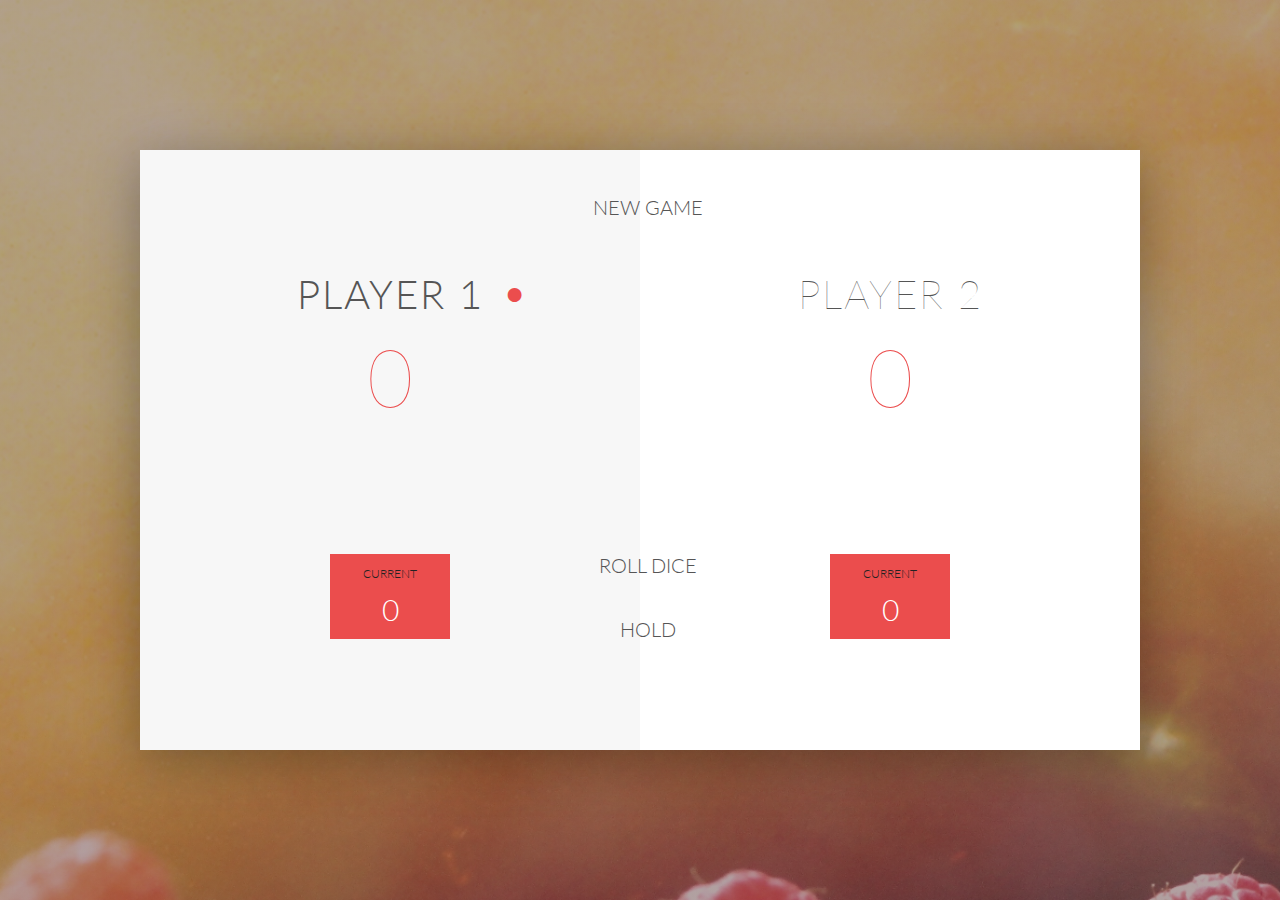
==== My Work/4-DOM-manipulation-&-events/index.html @ f0dc3bac "Added my work (notes and scripts) to my fork" ====
<!DOCTYPE html>
<html lang="en">
    <head>
        <meta charset="UTF-8">
        <link href="https://fonts.googleapis.com/css?family=Lato:100,300,600" rel="stylesheet" type="text/css">
        <link href="http://code.ionicframework.com/ionicons/2.0.1/css/ionicons.min.css" rel="stylesheet" type="text/css">
        <link type="text/css" rel="stylesheet" href="style.css">

        <title>Pig Game</title>
    </head>

    <body>
        <div class="wrapper clearfix">
            <div class="player-0-panel active">
                <div class="player-name" id="name-0">Player 1</div>
                <div class="player-score" id="score-0">0</div>
                <div class="player-current-box">
                    <div class="player-current-label">Current</div>
                    <div class="player-current-score" id="current-0">0</div>
                </div>
            </div>

            <div class="player-1-panel">
                <div class="player-name" id="name-1">Player 2</div>
                <div class="player-score" id="score-1">0</div>
                <div class="player-current-box">
                    <div class="player-current-label">Current</div>
                    <div class="player-current-score" id="current-1">0</div>
                </div>
            </div>

            <button class="btn-new"><i class="ion-ios-plus-outline"></i>New game</button>
            <button class="btn-roll"><i class="ion-ios-loop"></i>Roll dice</button>
            <button class="btn-hold"><i class="ion-ios-download-outline"></i>Hold</button>

            <img src="#" alt="Dice" class="dice">
        </div>

        <script src="app.js"></script>
    </body>
</html>
---- My Work/4-DOM-manipulation-&-events/style.css ----
/**********************************************
*** GENERAL
**********************************************/

* {
    margin: 0;
    padding: 0;
    box-sizing: border-box;
    
}

.clearfix::after {
    content: "";
    display: table;
    clear: both;
}

body {
    background-image: linear-gradient(rgba(62, 20, 20, 0.4), rgba(62, 20, 20, 0.4)), url(back.jpg);
    background-size: cover;
    background-position: center;
    font-family: Lato;
    font-weight: 300;
    position: relative;
    height: 100vh;
    color: #555;
}

.wrapper {
    width: 1000px;
    position: absolute;
    top: 50%;
    left: 50%;
    transform: translate(-50%, -50%);
    background-color: #fff;
    box-shadow: 0px 10px 50px rgba(0, 0, 0, 0.3);
    overflow: hidden;
}

.player-0-panel,
.player-1-panel {
    width: 50%;
    float: left;
    height: 600px;
    padding: 100px;
}



/**********************************************
*** PLAYERS
**********************************************/

.player-name {
    font-size: 40px;
    text-align: center;
    text-transform: uppercase;
    letter-spacing: 2px;
    font-weight: 100;
    margin-top: 20px;
    margin-bottom: 10px;
    position: relative;
}

.player-score {
    text-align: center;
    font-size: 80px;
    font-weight: 100;
    color: #EB4D4D;
    margin-bottom: 130px;
}

.active { background-color: #f7f7f7; }
.active .player-name { font-weight: 300; }

.active .player-name::after {
    content: "\2022";
    font-size: 47px;
    position: absolute;
    color: #EB4D4D;
    top: -7px;
    right: 10px;
    
}

.player-current-box {
    background-color: #EB4D4D;
    color: #fff;
    width: 40%;
    margin: 0 auto;
    padding: 12px;
    text-align: center;
}

.player-current-label {
    text-transform: uppercase;
    margin-bottom: 10px;
    font-size: 12px;
    color: #222;
}

.player-current-score {
    font-size: 30px;
}

button {
    position: absolute;
    width: 200px;
    left: 50%;
    transform: translateX(-50%);
    color: #555;
    background: none;
    border: none;
    font-family: Lato;
    font-size: 20px;
    text-transform: uppercase;
    cursor: pointer;
    font-weight: 300;
    transition: background-color 0.3s, color 0.3s;
}

button:hover { font-weight: 600; }
button:hover i { margin-right: 20px; }

button:focus {
    outline: none;
}

i {
    color: #EB4D4D;
    display: inline-block;
    margin-right: 15px;
    font-size: 32px;
    line-height: 1;
    vertical-align: text-top;
    margin-top: -4px;
    transition: margin 0.3s;
}

.btn-new { top: 45px;}
.btn-roll { top: 403px;}
.btn-hold { top: 467px;}

.dice {
    position: absolute;
    left: 50%;
    top: 178px;
    transform: translateX(-50%);
    height: 100px;
    box-shadow: 0px 10px 60px rgba(0, 0, 0, 0.10);
}

.winner { background-color: #f7f7f7; }
.winner .player-name { font-weight: 300; color: #EB4D4D; }
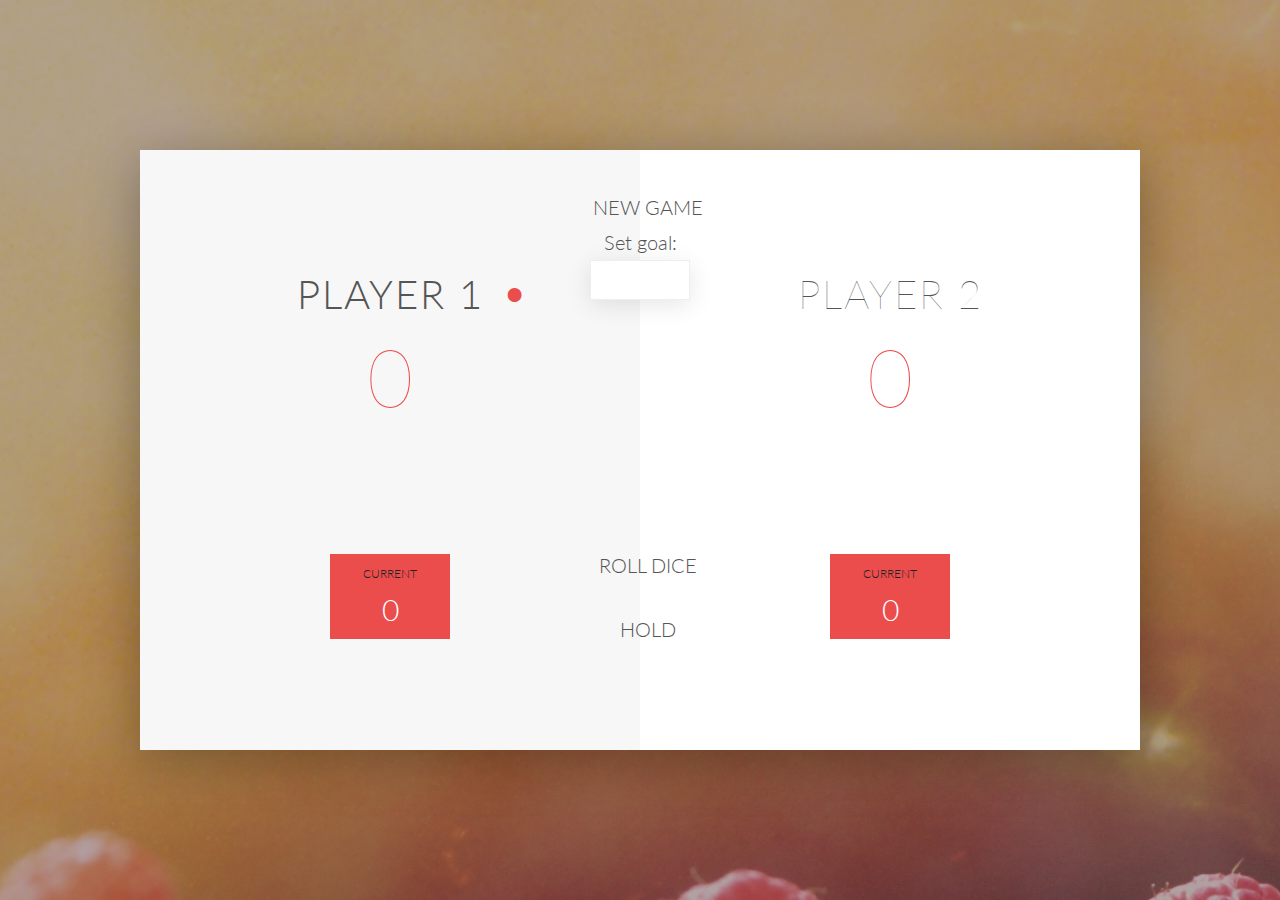
==== commit 5502f291: ":sparkles: roll 2x6 in a row feature & added UI for defining winning score" ====
--- a/My Work/4-DOM-manipulation-&-events/index.html
+++ b/My Work/4-DOM-manipulation-&-events/index.html
@@ -29,6 +29,10 @@
                 </div>
             </div>
 
+            <div class="winning-score">
+              <label>Set goal:</label>
+              <input type="text" id="set-goal" />
+            </div>
             <button class="btn-new"><i class="ion-ios-plus-outline"></i>New game</button>
             <button class="btn-roll"><i class="ion-ios-loop"></i>Roll dice</button>
             <button class="btn-hold"><i class="ion-ios-download-outline"></i>Hold</button>
--- a/My Work/4-DOM-manipulation-&-events/style.css
+++ b/My Work/4-DOM-manipulation-&-events/style.css
@@ -6,7 +6,7 @@
     margin: 0;
     padding: 0;
     box-sizing: border-box;
-    
+
 }
 
 .clearfix::after {
@@ -80,7 +80,7 @@
     color: #EB4D4D;
     top: -7px;
     right: 10px;
-    
+
 }
 
 .player-current-box {
@@ -137,6 +137,34 @@
     transition: margin 0.3s;
 }
 
+.winning-score label {
+  top: 80px;
+  position: absolute;
+  left: 50%;
+  transform: translateX(-50%);
+  font-family: Lato;
+  font-size: 20px;
+}
+
+.winning-score input {
+  position: absolute;
+  top: 110px;
+  width: 100px;
+  height: 40px;
+  left: 50%;
+  transform: translateX(-50%);
+  color: #555;
+  background: #fff;
+  border: solid 1px #eee;
+  box-shadow: 0px 5px 25px rgba(0, 0, 0, 0.1);
+  font-family: Lato;
+  font-size: 20px;
+  text-transform: uppercase;
+  font-weight: 300;
+  text-align: center;
+  transition: background-color 0.3s, color 0.3s;
+}
+
 .btn-new { top: 45px;}
 .btn-roll { top: 403px;}
 .btn-hold { top: 467px;}
@@ -151,4 +179,4 @@
 }
 
 .winner { background-color: #f7f7f7; }
-.winner .player-name { font-weight: 300; color: #EB4D4D; }+.winner .player-name { font-weight: 300; color: #EB4D4D; }
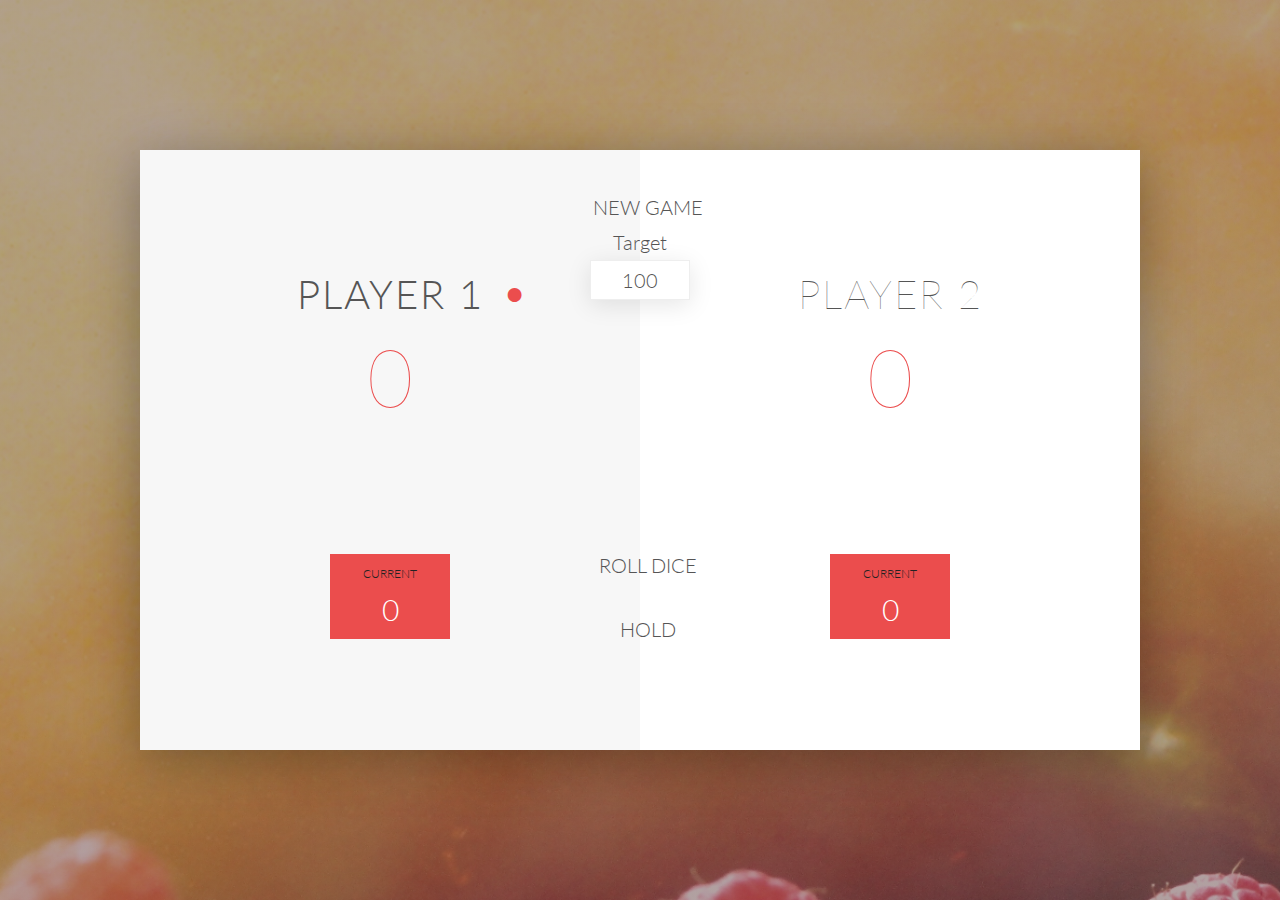
==== commit 8f7257ba: ":sparkle: added custom winning score functionality" ====
--- a/My Work/4-DOM-manipulation-&-events/index.html
+++ b/My Work/4-DOM-manipulation-&-events/index.html
@@ -30,8 +30,8 @@
             </div>
 
             <div class="winning-score">
-              <label>Set goal:</label>
-              <input type="text" id="set-goal" />
+              <label>Target</label>
+              <input type="text" id="set-goal" value="100"/>
             </div>
             <button class="btn-new"><i class="ion-ios-plus-outline"></i>New game</button>
             <button class="btn-roll"><i class="ion-ios-loop"></i>Roll dice</button>
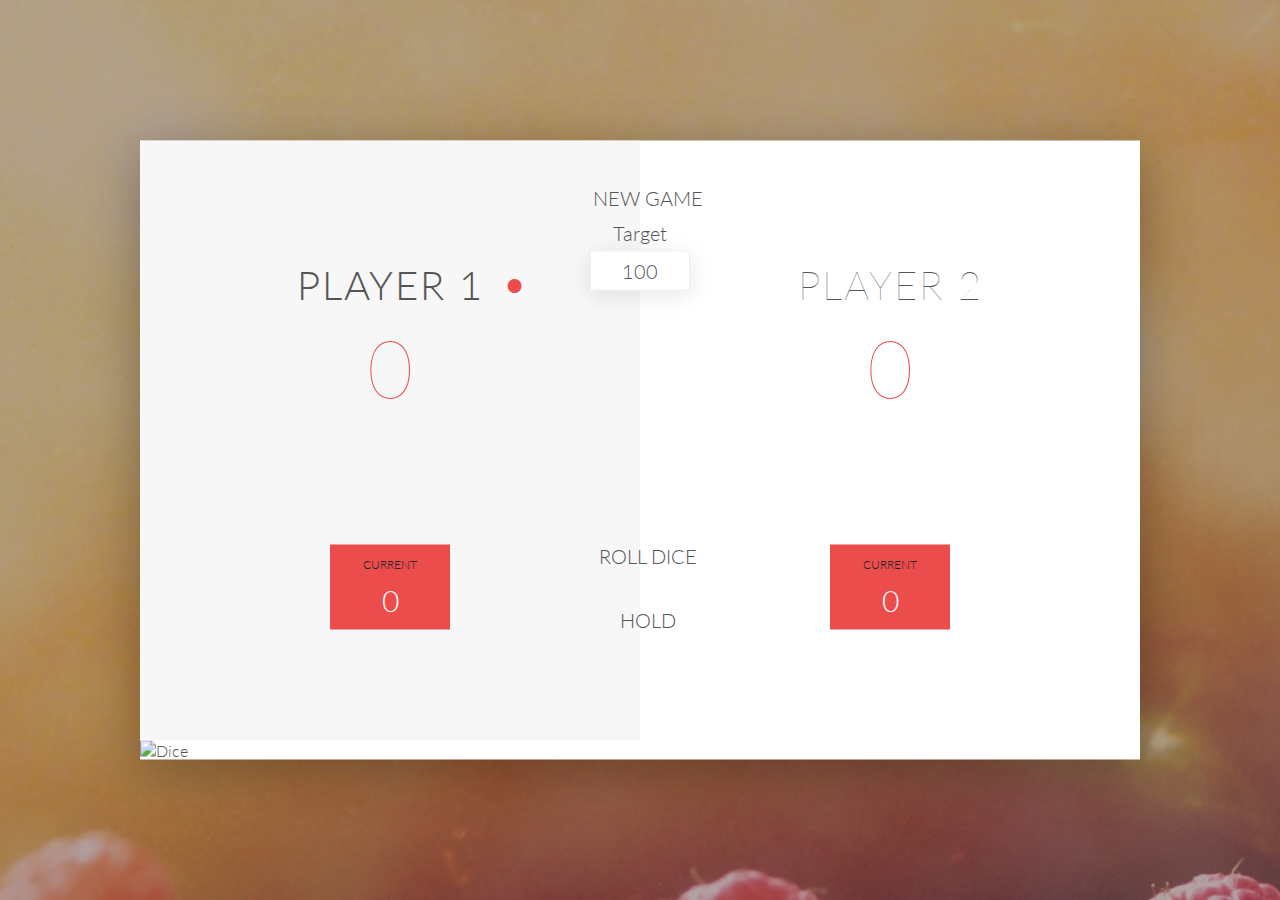
==== commit 0ce88c94: "committing to pull" ====
--- a/My Work/4-DOM-manipulation-&-events/index.html
+++ b/My Work/4-DOM-manipulation-&-events/index.html
@@ -37,7 +37,8 @@
             <button class="btn-roll"><i class="ion-ios-loop"></i>Roll dice</button>
             <button class="btn-hold"><i class="ion-ios-download-outline"></i>Hold</button>
 
-            <img src="#" alt="Dice" class="dice">
+            <img src="#" alt="Dice" class="dice-1">
+            <!-- <img src="#" alt="Dice" class="dice-2"> -->
         </div>
 
         <script src="app.js"></script>
--- a/My Work/4-DOM-manipulation-&-events/style.css
+++ b/My Work/4-DOM-manipulation-&-events/style.css
@@ -175,8 +175,10 @@
     top: 178px;
     transform: translateX(-50%);
     height: 100px;
-    box-shadow: 0px 10px 60px rgba(0, 0, 0, 0.10);
 }
+
+.default { box-shadow: 0px 10px 60px rgba(0, 0, 0, 0.10); }
+.negative { box-shadow: 0px 10px 60px rgba(255, 0, 0, 0.5); }
 
 .winner { background-color: #f7f7f7; }
 .winner .player-name { font-weight: 300; color: #EB4D4D; }
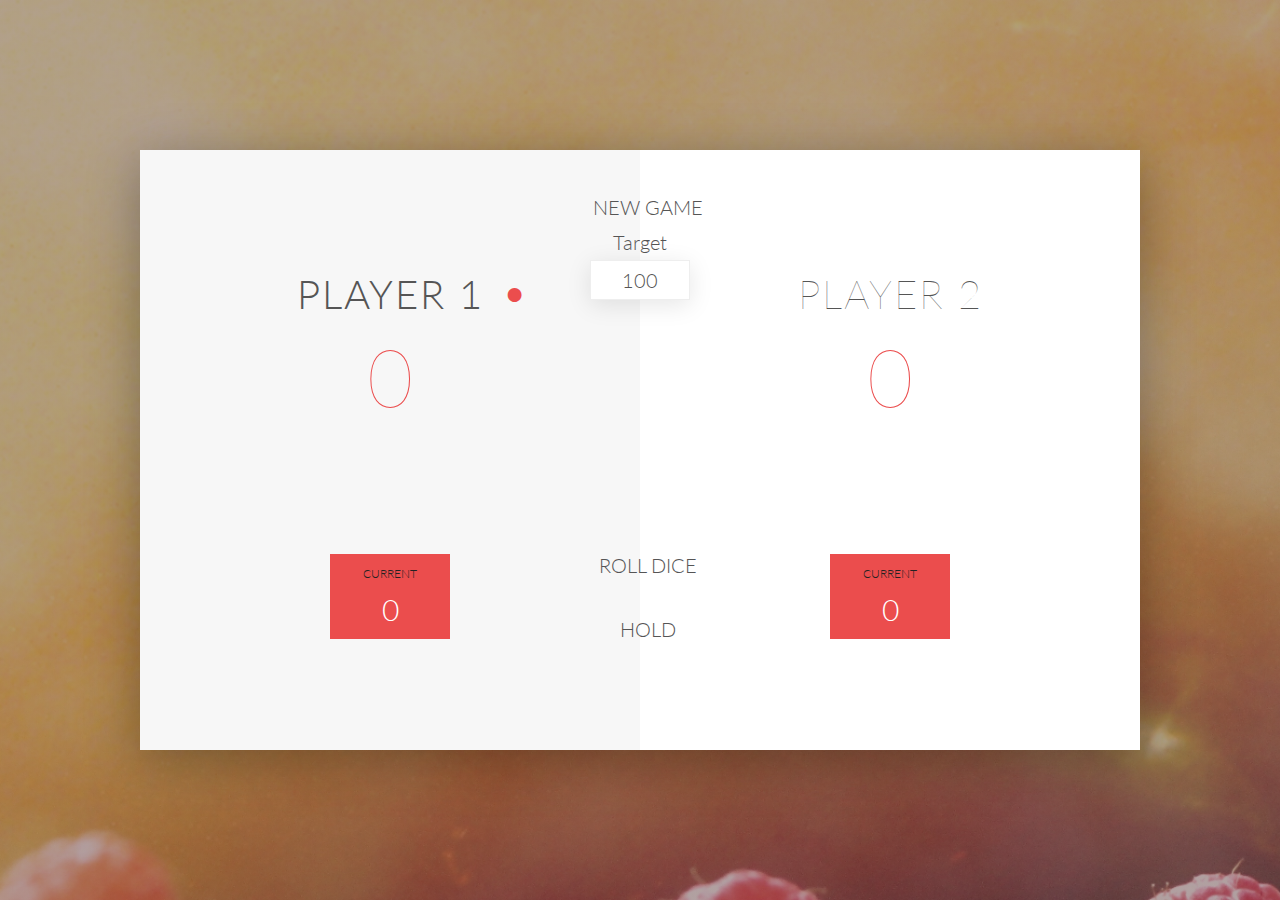
==== commit 02dd0652: ":rocket: finished PIG game with completed challenges" ====
--- a/My Work/4-DOM-manipulation-&-events/index.html
+++ b/My Work/4-DOM-manipulation-&-events/index.html
@@ -37,8 +37,8 @@
             <button class="btn-roll"><i class="ion-ios-loop"></i>Roll dice</button>
             <button class="btn-hold"><i class="ion-ios-download-outline"></i>Hold</button>
 
-            <img src="#" alt="Dice" class="dice-1">
-            <!-- <img src="#" alt="Dice" class="dice-2"> -->
+            <img src="#" alt="Dice" class="dice" id="dice-1">
+            <img src="#" alt="Dice" class="dice" id="dice-2">
         </div>
 
         <script src="app.js"></script>
--- a/My Work/4-DOM-manipulation-&-events/style.css
+++ b/My Work/4-DOM-manipulation-&-events/style.css
@@ -169,11 +169,19 @@
 .btn-roll { top: 403px;}
 .btn-hold { top: 467px;}
 
-.dice {
+#dice-1 {
     position: absolute;
     left: 50%;
-    top: 178px;
-    transform: translateX(-50%);
+    top: 225px;
+    transform: translateX(-125%);
+    height: 100px;
+}
+
+#dice-2 {
+    position: absolute;
+    left: 50%;
+    top: 225px;
+    transform: translateX(25%);
     height: 100px;
 }
 
